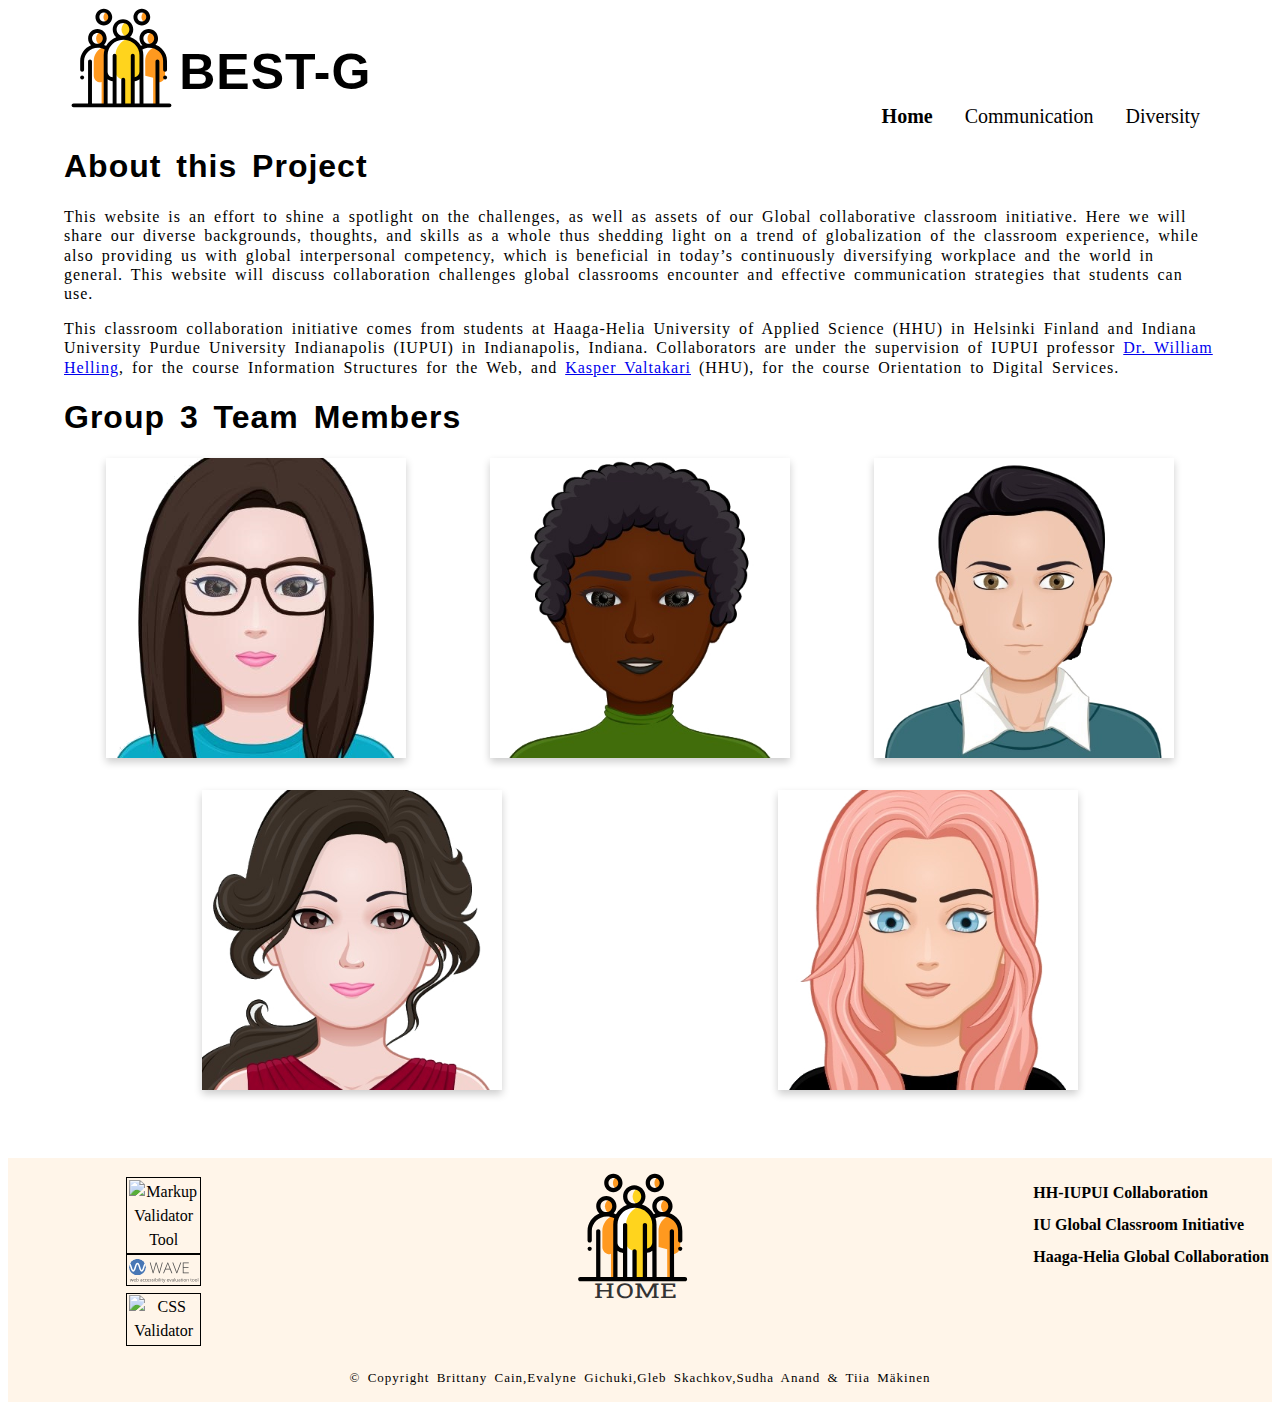
==== index.html @ 0b2c156c "Update index.html" ====
<!DOCTYPE html>
<html lang="en">
<head>
<meta name="author" content="Group3-Sudha,Brittany,Tiia,Evalyne,Gleb">
<meta name="description" content="IUPUI-Haaga Helia Global Collaboration">
<meta name="keywords" content="Communication, Collaboration, Diversity, Group Project, IUPUI, Haaga-Helia">

<meta charset="utf-8"> 
<title>HHIUPUI Global Collaboration Group #3</title>
    
<meta name="viewport" content="width=device-width, initial-scale=1, maximum-scale=1">
<link href="images/favicon.ico" rel="shortcut icon" type="image/favicon"> <!-- <div>Icons made by <a href="https://www.freepik.com" title="Freepik">Freepik</a> from <a href="https://www.flaticon.com/" title="Flaticon">www.flaticon.com</a></div> -->
<link rel="stylesheet" type="text/css" href="styles/mystyles.css">

</head>

<body>
<div id="container">
<div class="banner">
<img src="images/group.svg" alt="Group Icon">
<!-- <div>Icons made by <a href="https://www.freepik.com" title="Freepik">Freepik</a> from <a href="https://www.flaticon.com/" title="Flaticon">www.flaticon.com</a></div> -->		
<h1>BEST-G</h1>
</div>
<br>	
<div class="topnav">
<a href="index.html" class="active">Home</a>
<a href="communication.html">Communication</a>
<a href="diversity.html">Diversity</a>
</div>

<div class="col_content">
<h1>About this Project</h1>
<p>This website is an effort to shine a spotlight on the challenges, as well as assets of our Global collaborative classroom initiative. Here we will share our diverse backgrounds, thoughts, and skills as a whole thus shedding light on a trend of globalization of the classroom experience, while also providing us with global interpersonal competency, which is beneficial in today’s continuously diversifying workplace and the world in general. This website will discuss collaboration challenges global classrooms encounter and effective communication strategies that students can use.</p>
<p>This classroom collaboration initiative comes from students at Haaga-Helia University of Applied Science (HHU) in Helsinki Finland and Indiana University Purdue University Indianapolis (IUPUI) in Indianapolis, Indiana. Collaborators are under the supervision of IUPUI professor <a href="https://www.linkedin.com/in/whelling/">Dr. William Helling</a>, for the course Information Structures for the Web, and <a href="https://www.linkedin.com/in/kassu/">Kasper Valtakari</a> (HHU), for the course Orientation to Digital Services.</p>	
</div>

<h1>Group 3 Team Members</h1>

<div class="flexbox-container">

<div class="flex-item">
<div class="flip-card">
	<div class="flip-card-inner">
    <div class="flip-card-front">
      <img src="avatars/brittany.jpg" alt="Brittany" style="width:300px;height:300px;">
    </div>
    <div class="flip-card-back">
      <h1>Brittany</h1> 
      <p>Elementary School Teacher</p> 
	  <p>& </p>
	  <p>Future Academic Librarian</p> 
    </div>
  </div>
</div>
</div>

<div class="flex-item">
<div class="flip-card">
  <div class="flip-card-inner">
    <div class="flip-card-front">
      <img src="avatars/evalyne.jpg" alt="Evalyne" style="width:300px;height:300px;">
    </div>
    <div class="flip-card-back">
      <h1>Evalyne</h1> 
      <p>Nurse</p> 
	  <p>& </p>
	  <p>Aspiring Health Informatics Specialist</p> 
    </div>
  </div>
</div>
</div>

<div class="flex-item">
<div class="flip-card">
  <div class="flip-card-inner">
    <div class="flip-card-front">
      <img src="avatars/gleb.jpg" alt="Gleb" style="width:300px;height:300px;">
    </div>
    <div class="flip-card-back">
      <h1>Gleb</h1> 
      <p>Nurse</p> 
	  <p>& </p>
	  <p>Future Economist</p> 
    </div>
  </div>
</div>
</div>

<div class="flex-item">
<div class="flip-card">
  <div class="flip-card-inner">
    <div class="flip-card-front">
      <img src="avatars/sudha.jpg" alt="Sudha" style="width:300px;height:300px;">
    </div>
    <div class="flip-card-back">
      <h1>Sudha</h1> 
      <p>Library Systems Administrator</p> 
	  <p>& </p>
	  <p>Future Systems Librarian</p> 
    </div>
  </div>
</div>
</div>

<div class="flex-item">
<div class="flip-card">
  <div class="flip-card-inner">
    <div class="flip-card-front">
      <img src="avatars/tiia.jpg" alt="Tiia" style="width:300px;height:300px;">
    </div>
    <div class="flip-card-back">
      <h1>Tiia</h1> 
      <p>Dental Hygienist</p> 
	  <p>& </p>
	  <p>Future Software Design Lead</p> 
    </div>
  </div>
</div>
</div>

</div>
<br>
</div>	
<footer class="footer">
 <img src="images/foot.svg" alt="BEST-G Home">

<div class="validators">
<ul>	
<li><a href="https://validator.w3.org"><img src="https://www.w3.org/Icons/WWW/w3c_home_nb.png" alt="Markup Validator Tool"></a></li>
<li><a href="https://wave.webaim.org/" id="wave5logo"><img src="images/wavelogo.svg" alt="WAVE Web Accessibility Evaluation Tool"></a></li>
<li><a href="https://jigsaw.w3.org/css-validator"><img src="https://jigsaw.w3.org/css-validator/images/vcss" alt="CSS Validator"></a></li>
</ul>
</div>	

<div class="links">
<ul>
<li><a href="https://hh-iupui.github.io/group3/communication.html">HH-IUPUI Collaboration</a></li>
<li><a href="https://global.iu.edu/education/internationalization/classroom/">IU Global Classroom Initiative</a></li>
<li><a href="https://www.haaga-helia.fi/en/information-technology-and-digital-services">Haaga-Helia Global Collaboration</a></li>
</ul>
</div>

<div class="copyright">
<p>&copy; Copyright Brittany Cain,Evalyne Gichuki,Gleb Skachkov,Sudha Anand & Tiia Mäkinen</p>
</div>	
	
</footer>


</body>
</html>
---- styles/mystyles.css ----
img, object, embed
	{
	max-width: 100%;
	}

/* IE 6 does not support max-width so default to width 100% */
.ie6 img 
	{
	width:100%;
	}

/* Flex Banner Styles */
.banner {
  color: black;
  background: #ffffff;
  height: 100px;
  display: flex;
  justify-content: left;
}

.banner h1{
  font-size: 50px;
  font-family: Arial, Helvetica, Verdana, Tahoma, sans-serif;
}

.banner img {
	padding: 0;
	width: 10%;
	height: 100%;
	display: block;
	margin-left: 0;
        margin-right: 0;
}

/* Basic Styles */
#container 
	{
	max-width: 72em; 
	margin-left: auto;
	margin-right: auto;
	}

h1, h2, h3, h4, h5
{
        font-family: Arial, Helvetica, Verdana, Tahoma, sans-serif;		
	letter-spacing: 1px;
	word-spacing: 5px;
	line-height: 1.2;
}

p
{
       letter-spacing: 1px;
       word-spacing: 3px;
       line-height: 1.2;
}

col_content{
       margin-top:30px;
}

/*Navigation*/

.topnav {
  float: right;
  overflow: hidden;
  background-color: #ffffff;
  margin-top: -35px;	
}

.topnav a {
  float: left;
  color: black;
  text-align: center;
  padding: 14px 16px;
  text-decoration: none;
  font-size: 20px;
}

.topnav a:hover {
  background-color: #FFF5E9;
  color: black;
}

.topnav a.active {
  color: black;
  font-weight: bold;
}


/* Flexbox */

.flexbox-container {
    display: flex;
	flex-flow: row wrap;
	justify-content: space-around;
    padding: 0;
	margin-bottom:50px;
	list-style: none;
	row-gap: 2em;
}

.flexbox-item {
    width: 300px;
	height: 300px;
	padding: 5px;
    margin: 10px;
	line-height:200px;
    border: 3px solid #ffffff;
    background-color: #dfdfdf;
}


/* Flip Card Styles*/
.flip-card {
  background-color: transparent;
  width: 300px;
  height: 300px;
  perspective: 1000px;
}

.flip-card-inner {
  position: relative;
  width: 100%;
  height: 100%;
  text-align: center;
  transition: transform 0.9s;
  transform-style: preserve-3d;
  box-shadow: 0 4px 8px 0 rgba(0,0,0,0.2);
}

.flip-card-inner h1{
  color: #FFB357;
}

.flip-card:hover .flip-card-inner {
  transform: rotateY(180deg);
}

.flip-card-front, .flip-card-back {
  position: absolute;
  width: 100%;
  height: 100%;
  -webkit-backface-visibility: hidden;
  backface-visibility: hidden;
}

.flip-card-front {
  background-color: #bbb;
  color: black;
}

.flip-card-back {
  background-color: #ffffff;
  color: black;
  transform: rotateY(180deg);
  border-radius: 2px;
}

/*Communication Page Full Page Tabs*/

.tablink {
  color: black;
  float: left;
  border: none;
  outline: none;
  cursor: pointer;
  padding: 14px 16px;
  font-size: 17px;
  width: 33.33%;
}

.tablink:active {
  background-color: #FFF5E9;
}

.tablink:hover {
  background-color: #FFF5E9;
}


/* Style the tab content (and add height:100% for full page content) */
.tabcontent {
  color: #000000;
  display: none;
  padding: 100px 20px;
  height: 100%;
}

.tabcontent img {
  width: 150px;
  padding: 20px;
  float: right;	
}
/*Responsive iFrame*/

.mapbox {
  position: relative;
  width: 100%;
  overflow: hidden;
}


.responsive-iframe {
  position: absolute;
  top: 0;
  left: 0;
  bottom: 0;
  right: 0;
  width: 100%;
  height: 80%;
  border: none;
}

/*Accordion*/

.accordion1, .accordion2, .accordion3, .accordion4, .accordion5 {
    color: black;
    padding: 18px;
    width: 100%;
    text-align: center;
    font-size: 18px;
	cursor: pointer;
}

.accordion1 {
	background-color: #FFAD4C;
}

.accordion2 {
	background-color: #FFC279;
}

.accordion3 {
	background-color: #FFE2A8;
}

.accordion4 {
	background-color: #FFEC9C;
}

.accordion5 {
	background-color: #FFDD4A;
}  
 

.content {
    padding: 0 18px;
    display: none;
    overflow: hidden;
}

.content img {
    	width: 30%;
	height: auto;
	display: block;
	margin-left: auto;
    margin-right: auto;
}

.content audio {
	margin: auto;
	display: block;
}

.content h5 {
	text-align: center;
	font-size: 18px;
}

/*Diversity References Collapsible*/
.collapsible {
  background-color: #FFF6D2;
  color: black;
  cursor: pointer;
  padding: 18px;
  width: 100%;
  border: none;
  text-align: left;
  outline: none;
  font-size: 15px;
  font-weight: bold;
  margin-bottom: 20px;	
 }

.collapsible:active, .collapsible:hover {
  background-color: #FFEA93;
}

.reference {
  padding: 0 18px;
  display: none;
  overflow: hidden;
  background-color: #f1f1f1;
}


/*Footer Styles*/

.footer {
   height: 2%;
   background-color: #FFF5E9;
   color: black;
   padding: .2em;
   text-align: center;
}

.footer img {
   display: inline-block;
   width: 150px;
   margin-left: 75px;	
}

.footer ul {
   list-style-type: none;
}

.validators {
   margin-bottom: 0.5em;
   float: left;
   line-height: 1.5em	
}

.validators img {
  width: 70px;
  border: .5px solid;
  padding: 1.5px;	
}

.links {
  margin-bottom: 0.1em;
  float: right;
  line-height: 2em;
  text-align: left;
  font-weight: bold;	
}

.copyright {
  clear: both;	
  text-align: center;
  font-size: small;	
}

.footer a:link {
   color: black;	
   text-decoration: none;
	}

.footer a:active {
   color: black;	
}

.footer a:hover {
   color: #FFB357;
}

.footer a:visited {
    color: black;	
}


/*Styles for screen 1000px and lower*/
@media screen and (max-width: 1000px) {
	
#container
	{
	width: 90%; 
	margin-left: auto;
	margin-right: auto;
	}
		
}

/*Styles for screen 770 and lower*/
@media screen and (max-width: 770px) {
	
#container
	{
	width: 90%; 
	margin-left: auto;
	margin-right: auto;
	}

.topnav {
  float: left;
  overflow: hidden;
  background-color: #ffffff;
}

.topnav a {
  float: left;
  color: black;
  text-align: center;
  padding: 10px 8px;
  text-decoration: none;
  font-size: 20px;
}
	
.tablink {
  color: black;
  float: left;
  border: none;
  outline: none;
  cursor: pointer;
  padding: 14px 16px;
  font-size: 17px;
  width: 32.4%;
}		
		
}

/*Styles for screen 700px and lower*/
@media screen and (max-width: 700px) {
	
#container
	{
	width: 90%; 
	margin-left: auto;
	margin-right: auto;
	}

.footer {
   height: 2%;
   background-color: #FFF5E9;
   color: black;
   padding: .2em;
   text-align: center;
}

.footer img {
   display: inline-block;
   width: 150px;
   margin-left: 75px;	
}	

.validators {
   margin-bottom: 0.5em;
   margin-left: -80px;	
   float: left;
   line-height: 1.5em	
}

.validators img {
  width: 40px;
  border: .5px solid;
  padding: 1.5px;	
}
	
.links {
  margin-bottom: 0.1em;
  margin-left: -10px;
  float: right;
  line-height: 2em;
  text-align: left;
  font-weight: bold;	
}	
}

/*Styles for screen 600px and lower*/
@media screen and (max-width: 600px) {
	
#container
	{
	width: 90%; 
	margin-left: auto;
	margin-right: auto;
	}

.footer img {
   display: inline-block;
   width: 150px;
   margin-left: auto;	
}
	
}

/*Styles for screen 480px and lower*/
@media only screen and (max-width : 480px) {

#container
	{
	width: 90%; 
	margin-left: auto;
	margin-right: auto;
	}

.topnav {
  float: left;
  overflow: hidden;
  background-color: #ffffff;
}

.topnav a {
  float: left;
  color: black;
  text-align: center;
  padding: 10px 7px;
  text-decoration: none;
  font-size: 20px;
}
	
.tablink {
  color: black;
  float: left;
  border: none;
  outline: none;
  cursor: pointer;
  padding: 14px 16px;
  font-size: 17px;
  width: 100%;
}		

/*Footer Styles*/

.footer {
   height: .5%;
   text-align: center;
}

.footer img {
   display: inline-block;
   width: 150px;
   margin-left: auto;	
}

.validators {
   margin-bottom: 0.5em;
   margin-left: -35px;
   float: none; 
}

.links {
  margin-bottom: 0.1em;
  margin-left: -35px;	
  line-height: 1.00em;
  float: none;
  text-align: center;
  font-weight: bold;	
}

.copyright {
  clear: both;	
  text-align: center;
  font-size: small;	
}	
	
}

/*Styles for screen 360px and lower*/
@media only screen and (max-width : 360px) {
.topnav a {
  float: left;
  color: black;
  text-align: center;
  padding: 10px 5px;
  text-decoration: none;
  font-size: 20px;
}

}	

/*Styles for screen 320px and lower*/
@media only screen and (max-width : 320px) {
	
#container
	{
	width: 90%; 
	margin-left: auto;
	margin-right: auto;
	}
			
.topnav {
  float: left;
  overflow: hidden;
  background-color: #ffffff;
}

.topnav a {
  float: left;
  color: black;
  text-align: center;
  padding: 10px 2px;
  text-decoration: none;
  font-size: 18px;
}
	
	
.tablink {
  color: black;
  float: left;
  border: none;
  outline: none;
  cursor: pointer;
  padding: 14px 16px;
  font-size: 17px;
  width: 100%;
}

.tabcontent img {
  width: 150px;
  padding: 20px;
  float: left;	
}

/*Footer Styles*/

.footer {
   height: .5%;
   text-align: center;
}

.footer img {
   display: inline-block;
   width: 150px;
}

.validators {
   margin-bottom: 0.5em;
   margin-left: -35px;
   line-height: 1.25em	
}

.links {
  margin-bottom: 0.1em;
    line-height: 1.00em;
  text-align: center;
  font-weight: bold;	
}

.copyright {
  clear: both;	
  text-align: center;
}	
	
}
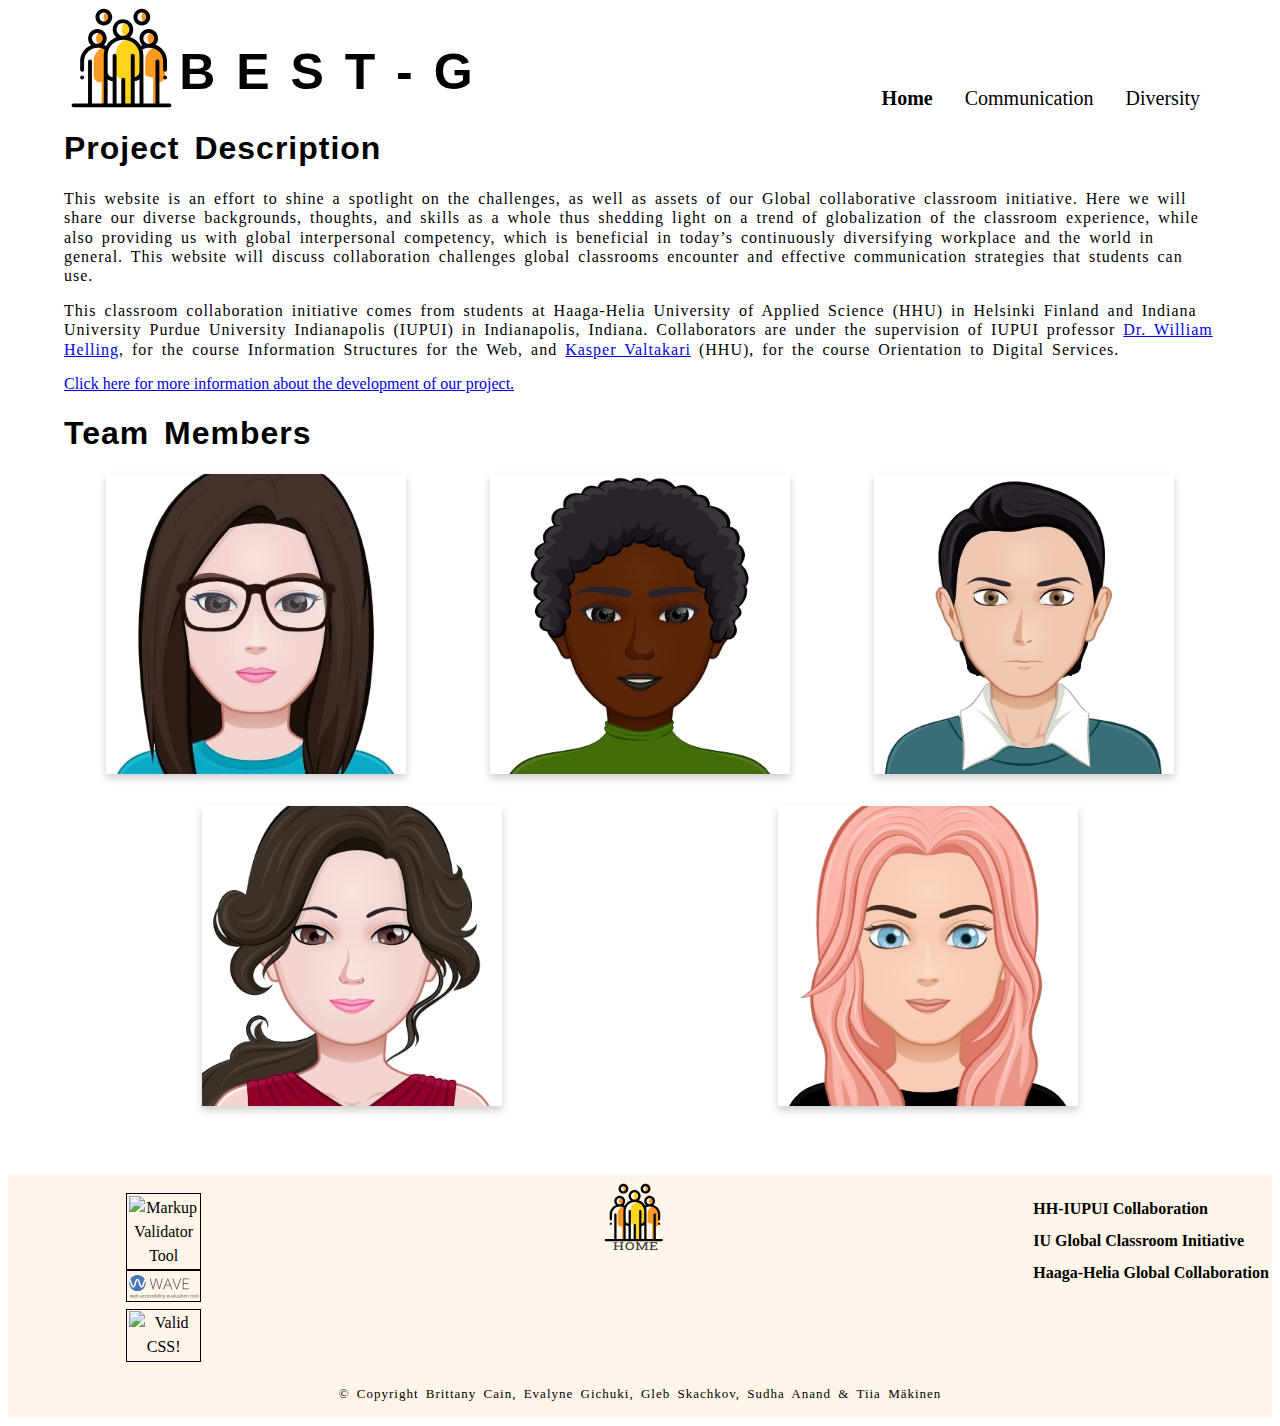
==== commit f3e496b2: "Add files via upload" ====
--- a/index.html
+++ b/index.html
@@ -1,151 +1,196 @@
 <!DOCTYPE html>
 <html lang="en">
-<head>
-<meta name="author" content="Group3-Sudha,Brittany,Tiia,Evalyne,Gleb">
-<meta name="description" content="IUPUI-Haaga Helia Global Collaboration">
-<meta name="keywords" content="Communication, Collaboration, Diversity, Group Project, IUPUI, Haaga-Helia">
 
-<meta charset="utf-8"> 
-<title>HHIUPUI Global Collaboration Group #3</title>
-    
-<meta name="viewport" content="width=device-width, initial-scale=1, maximum-scale=1">
-<link href="images/favicon.ico" rel="shortcut icon" type="image/favicon"> <!-- <div>Icons made by <a href="https://www.freepik.com" title="Freepik">Freepik</a> from <a href="https://www.flaticon.com/" title="Flaticon">www.flaticon.com</a></div> -->
-<link rel="stylesheet" type="text/css" href="styles/mystyles.css">
+  <head>
+    <meta name="author" content="Group3-Sudha, Brittany, Tiia, Evalyne, Gleb">
+    <meta name="description" content="IUPUI-Haaga-Helia Global Collaboration">
+    <meta name="keywords" content="Communication, Collaboration, Diversity, Group Project, IUPUI, Haaga-Helia">
+    <meta charset="utf-8">
+    <meta name="viewport" content="width=device-width, initial-scale=1, maximum-scale=1">
 
+    <title>HHIUPUI Global Collaboration Group #3</title>
+
+    <link rel="preconnect" href="https://fonts.gstatic.com">
+    <link href="https://fonts.googleapis.com/css2?family=Montserrat:wght@200&display=swap" rel="stylesheet">
+    <link rel="stylesheet" type="text/css" href="styles/mystyles.css">
+    <link href="images/favicon.ico" rel="shortcut icon" type="image/favicon">
+    <!-- Icons made by <a href="https://www.freepik.com" title="Freepik">Freepik</a> from <a href="https://www.flaticon.com/" title="Flaticon">www.flaticon.com</a> -->
 </head>
 
 <body>
-<div id="container">
-<div class="banner">
-<img src="images/group.svg" alt="Group Icon">
-<!-- <div>Icons made by <a href="https://www.freepik.com" title="Freepik">Freepik</a> from <a href="https://www.flaticon.com/" title="Flaticon">www.flaticon.com</a></div> -->		
-<h1>BEST-G</h1>
-</div>
-<br>	
-<div class="topnav">
-<a href="index.html" class="active">Home</a>
-<a href="communication.html">Communication</a>
-<a href="diversity.html">Diversity</a>
-</div>
+  <div id="container">
+    <div class="banner">
+      <img src="images/group.svg" alt="Group Icon">
+      <!-- Icons made by <a href="https://www.freepik.com" title="Freepik">Freepik</a> from <a href="https://www.flaticon.com/" title="Flaticon">www.flaticon.com</a> -->
+      <div><h1 class="logo">B E S T - G</h1></div>
+    </div>
+    <div class="topnav">
+      <a href="index.html" class="active">Home</a>
+      <a href="communication.html">Communication</a>
+      <a href="diversity.html">Diversity</a>
+    </div>
 
-<div class="col_content">
-<h1>About this Project</h1>
-<p>This website is an effort to shine a spotlight on the challenges, as well as assets of our Global collaborative classroom initiative. Here we will share our diverse backgrounds, thoughts, and skills as a whole thus shedding light on a trend of globalization of the classroom experience, while also providing us with global interpersonal competency, which is beneficial in today’s continuously diversifying workplace and the world in general. This website will discuss collaboration challenges global classrooms encounter and effective communication strategies that students can use.</p>
-<p>This classroom collaboration initiative comes from students at Haaga-Helia University of Applied Science (HHU) in Helsinki Finland and Indiana University Purdue University Indianapolis (IUPUI) in Indianapolis, Indiana. Collaborators are under the supervision of IUPUI professor <a href="https://www.linkedin.com/in/whelling/">Dr. William Helling</a>, for the course Information Structures for the Web, and <a href="https://www.linkedin.com/in/kassu/">Kasper Valtakari</a> (HHU), for the course Orientation to Digital Services.</p>	
-</div>
+    <div class="col_content">
+      <h1 class="min-ss-modifier">Project Description</h1>
+      <p>This website is an effort to shine a spotlight on the challenges, as well as assets of our Global collaborative
+        classroom initiative. Here we will share our diverse backgrounds, thoughts, and skills as a whole thus shedding
+        light on a trend of globalization of the classroom experience, while also providing us with global interpersonal
+        competency, which is beneficial in today’s continuously diversifying workplace and the world in general. This
+        website will discuss collaboration challenges global classrooms encounter and effective communication strategies
+        that students can use.</p>
+      <p>This classroom collaboration initiative comes from students at Haaga-Helia University of Applied Science (HHU)
+        in Helsinki Finland and Indiana University Purdue University Indianapolis (IUPUI) in Indianapolis, Indiana.
+        Collaborators are under the supervision of IUPUI professor <a href="https://www.linkedin.com/in/whelling/">Dr.
+          William Helling</a>, for the course Information Structures for the Web, and <a
+          href="https://www.linkedin.com/in/kassu/">Kasper Valtakari</a> (HHU), for the course Orientation to Digital
+        Services.</p>
+        <!-- <b> -->
+          <a href="presentation/BEST-G_FinalPresentation.mp4" target="_blank">
+          <!-- <video width="auto" height="auto" controls> -->
+            <!-- <source src="presentation/BEST-G_FinalPresentation.mp4" type="video/mp4">
+            <source src="presentation/BEST-G_FinalPresentation.ogg" type="video.ogg"> -->
+              <!-- Your browser does not support the video tag. -->
+          <!-- </video> -->
+          Click here for more information about the development of our project.</a>
+        <!-- </b> -->
+    </div>
 
-<h1>Group 3 Team Members</h1>
+    <h1>Team Members</h1>
 
-<div class="flexbox-container">
+    <div class="flexbox-container">
 
-<div class="flex-item">
-<div class="flip-card">
-	<div class="flip-card-inner">
-    <div class="flip-card-front">
-      <img src="avatars/brittany.jpg" alt="Brittany" style="width:300px;height:300px;">
+      <div class="flex-item">
+        <div class="flip-card">
+          <div class="flip-card-inner">
+            <div class="flip-card-front">
+              <img src="avatars/brittany.jpg" alt="Brittany" style="width:300px;height:300px;">
+            </div>
+            <div class="flip-card-back">
+              <h2 style="color:#ffaf4d" >Brittany</h2>
+              <p>Elementary School Teacher</p>
+              <p>&</p>
+              <p>Future Academic Librarian</p>
+            </div>
+          </div>
+        </div>
+      </div>
+
+      <div class="flex-item">
+        <div class="flip-card">
+          <div class="flip-card-inner">
+            <div class="flip-card-front">
+              <img src="avatars/evalyne.jpg" alt="Evalyne" style="width:300px;height:300px;">
+            </div>
+            <div class="flip-card-back">
+              <h2 style="color:#ffaf4d">Evalyne</h2>
+              <p>Nurse</p>
+              <p>&</p>
+              <p>Aspiring Health Informatics</p>
+              <p>Specialist</p>
+            </div>
+          </div>
+        </div>
+      </div>
+
+      <div class="flex-item">
+        <div class="flip-card">
+          <div class="flip-card-inner">
+            <div class="flip-card-front">
+              <img src="avatars/gleb.jpg" alt="Gleb" style="width:300px;height:300px;">
+            </div>
+            <div class="flip-card-back">
+              <h2 style="color:#ffaf4d">Gleb</h2>
+              <p>Nurse</p>
+              <p>&</p>
+              <p>Future Economist</p>
+            </div>
+          </div>
+        </div>
+      </div>
+
+      <div class="flex-item">
+        <div class="flip-card">
+          <div class="flip-card-inner">
+            <div class="flip-card-front">
+              <img src="avatars/sudha.jpg" alt="Sudha" style="width:300px;height:300px;">
+            </div>
+            <div class="flip-card-back">
+              <h2 style="color:#ffaf4d">Sudha</h2>
+              <p>Library Systems Administrator</p>
+              <p>&</p>
+              <p>Future Systems Librarian</p>
+            </div>
+          </div>
+        </div>
+      </div>
+
+      <div class="flex-item">
+        <div class="flip-card">
+          <div class="flip-card-inner">
+            <div class="flip-card-front">
+              <img src="avatars/tiia.jpg" alt="Tiia" style="width:300px;height:300px;">
+            </div>
+            <div class="flip-card-back">
+              <h2 style="color:#ffaf4d">Tiia</h2>
+              <p>Dental Hygienist</p>
+              <p>&</p>
+              <p>Future Software Design Lead</p>
+            </div>
+          </div>
+        </div>
+      </div>
+
     </div>
-    <div class="flip-card-back">
-      <h1>Brittany</h1> 
-      <p>Elementary School Teacher</p> 
-	  <p>& </p>
-	  <p>Future Academic Librarian</p> 
+    <br>
+  </div>
+  <footer class="footer">
+    <div class="validators">
+      <ul>
+        <li>
+          <a href="https://validator.w3.org/nu/?doc=https://hh-iupui.github.io/group3">
+            <img class="footer-validators-img" src="https://www.w3.org/Icons/WWW/w3c_home_nb.png" alt="Markup Validator Tool">
+          </a>
+        </li>
+        <li>
+          <a href="https://wave.webaim.org/report#/https://hh-iupui.github.io/group3/" id="wave5logo">
+            <img class="footer-validators-img" src="images/wavelogo.svg" alt="WAVE Web Accessibility Evaluation Tool">
+          </a>
+        </li>
+        <li>
+          <a href="https://jigsaw.w3.org/css-validator/check/referer">
+            <img class="footer-validators-img" src="https://jigsaw.w3.org/css-validator/images/vcss" alt="Valid CSS!" />
+          </a>
+        </li>
+      </ul>
     </div>
-  </div>
-</div>
-</div>
 
-<div class="flex-item">
-<div class="flip-card">
-  <div class="flip-card-inner">
-    <div class="flip-card-front">
-      <img src="avatars/evalyne.jpg" alt="Evalyne" style="width:300px;height:300px;">
+    <a href="index.html"><img class="footer-logo" src="images/foot.svg" alt="BEST-G Home" height="80" width="100px" ></a>
+
+
+    <div class="links">
+      <ul>
+        <li><a href="https://hh-iupui.github.io/group3/communication.html">HH-IUPUI Collaboration</a></li>
+        <li><a href="https://global.iu.edu/education/internationalization/classroom/">IU Global Classroom Initiative</a></li>
+        <li><a href="https://www.haaga-helia.fi/en/information-technology-and-digital-services">Haaga-Helia Global
+            Collaboration</a></li>
+      </ul>
     </div>
-    <div class="flip-card-back">
-      <h1>Evalyne</h1> 
-      <p>Nurse</p> 
-	  <p>& </p>
-	  <p>Aspiring Health Informatics Specialist</p> 
+
+    <div class="copyright">
+      <p>&copy; Copyright Brittany Cain, Evalyne Gichuki, Gleb Skachkov, Sudha Anand & Tiia Mäkinen</p>
     </div>
-  </div>
-</div>
-</div>
 
-<div class="flex-item">
-<div class="flip-card">
-  <div class="flip-card-inner">
-    <div class="flip-card-front">
-      <img src="avatars/gleb.jpg" alt="Gleb" style="width:300px;height:300px;">
-    </div>
-    <div class="flip-card-back">
-      <h1>Gleb</h1> 
-      <p>Nurse</p> 
-	  <p>& </p>
-	  <p>Future Economist</p> 
-    </div>
-  </div>
-</div>
-</div>
-
-<div class="flex-item">
-<div class="flip-card">
-  <div class="flip-card-inner">
-    <div class="flip-card-front">
-      <img src="avatars/sudha.jpg" alt="Sudha" style="width:300px;height:300px;">
-    </div>
-    <div class="flip-card-back">
-      <h1>Sudha</h1> 
-      <p>Library Systems Administrator</p> 
-	  <p>& </p>
-	  <p>Future Systems Librarian</p> 
-    </div>
-  </div>
-</div>
-</div>
-
-<div class="flex-item">
-<div class="flip-card">
-  <div class="flip-card-inner">
-    <div class="flip-card-front">
-      <img src="avatars/tiia.jpg" alt="Tiia" style="width:300px;height:300px;">
-    </div>
-    <div class="flip-card-back">
-      <h1>Tiia</h1> 
-      <p>Dental Hygienist</p> 
-	  <p>& </p>
-	  <p>Future Software Design Lead</p> 
-    </div>
-  </div>
-</div>
-</div>
-
-</div>
-<br>
-</div>	
-<footer class="footer">
- <img src="images/foot.svg" alt="BEST-G Home">
-
-<div class="validators">
-<ul>	
-<li><a href="https://validator.w3.org"><img src="https://www.w3.org/Icons/WWW/w3c_home_nb.png" alt="Markup Validator Tool"></a></li>
-<li><a href="https://wave.webaim.org/" id="wave5logo"><img src="images/wavelogo.svg" alt="WAVE Web Accessibility Evaluation Tool"></a></li>
-<li><a href="https://jigsaw.w3.org/css-validator"><img src="https://jigsaw.w3.org/css-validator/images/vcss" alt="CSS Validator"></a></li>
-</ul>
-</div>	
-
-<div class="links">
-<ul>
-<li><a href="https://hh-iupui.github.io/group3/communication.html">HH-IUPUI Collaboration</a></li>
-<li><a href="https://global.iu.edu/education/internationalization/classroom/">IU Global Classroom Initiative</a></li>
-<li><a href="https://www.haaga-helia.fi/en/information-technology-and-digital-services">Haaga-Helia Global Collaboration</a></li>
-</ul>
-</div>
-
-<div class="copyright">
-<p>&copy; Copyright Brittany Cain,Evalyne Gichuki,Gleb Skachkov,Sudha Anand & Tiia Mäkinen</p>
-</div>	
-	
-</footer>
+    <!-- <a href="index.html">Home</a>
+<vals>
+	<ul>
+	<li><a href="https://wave.webaim.org/report#/https://hh-iupui.github.io/group3/" id="wave5logo"><img src="images/wavelogo.svg" alt="WAVE Web Accessibility Evaluation Tool"></a></li>
+        <li><a href="https://jigsaw.w3.org/css-validator/check/referer"><img src="https://jigsaw.w3.org/css-validator/images/vcss" alt="Valid CSS!" /></a></li>
+	</ul>	
+</vals>		
+<p>&copy; Copyright Brittany Cain, Evalyne Gichuki, Gleb Skachkov, Sudha Anand & Tiia Mäkinen</p>	-->
+  </footer>
 
 
 </body>
-</html>
+
+</html>--- a/styles/mystyles.css
+++ b/styles/mystyles.css
@@ -545,6 +545,14 @@
 }	
 	
 }
+/*Styles for screen 420px and lower*/
+@media only screen and (max-width : 420px) {
+.tabcontent img {
+  width: 150px;
+  padding: 20px;
+  float: none;	
+}
+}
 
 /*Styles for screen 360px and lower*/
 @media only screen and (max-width : 360px) {
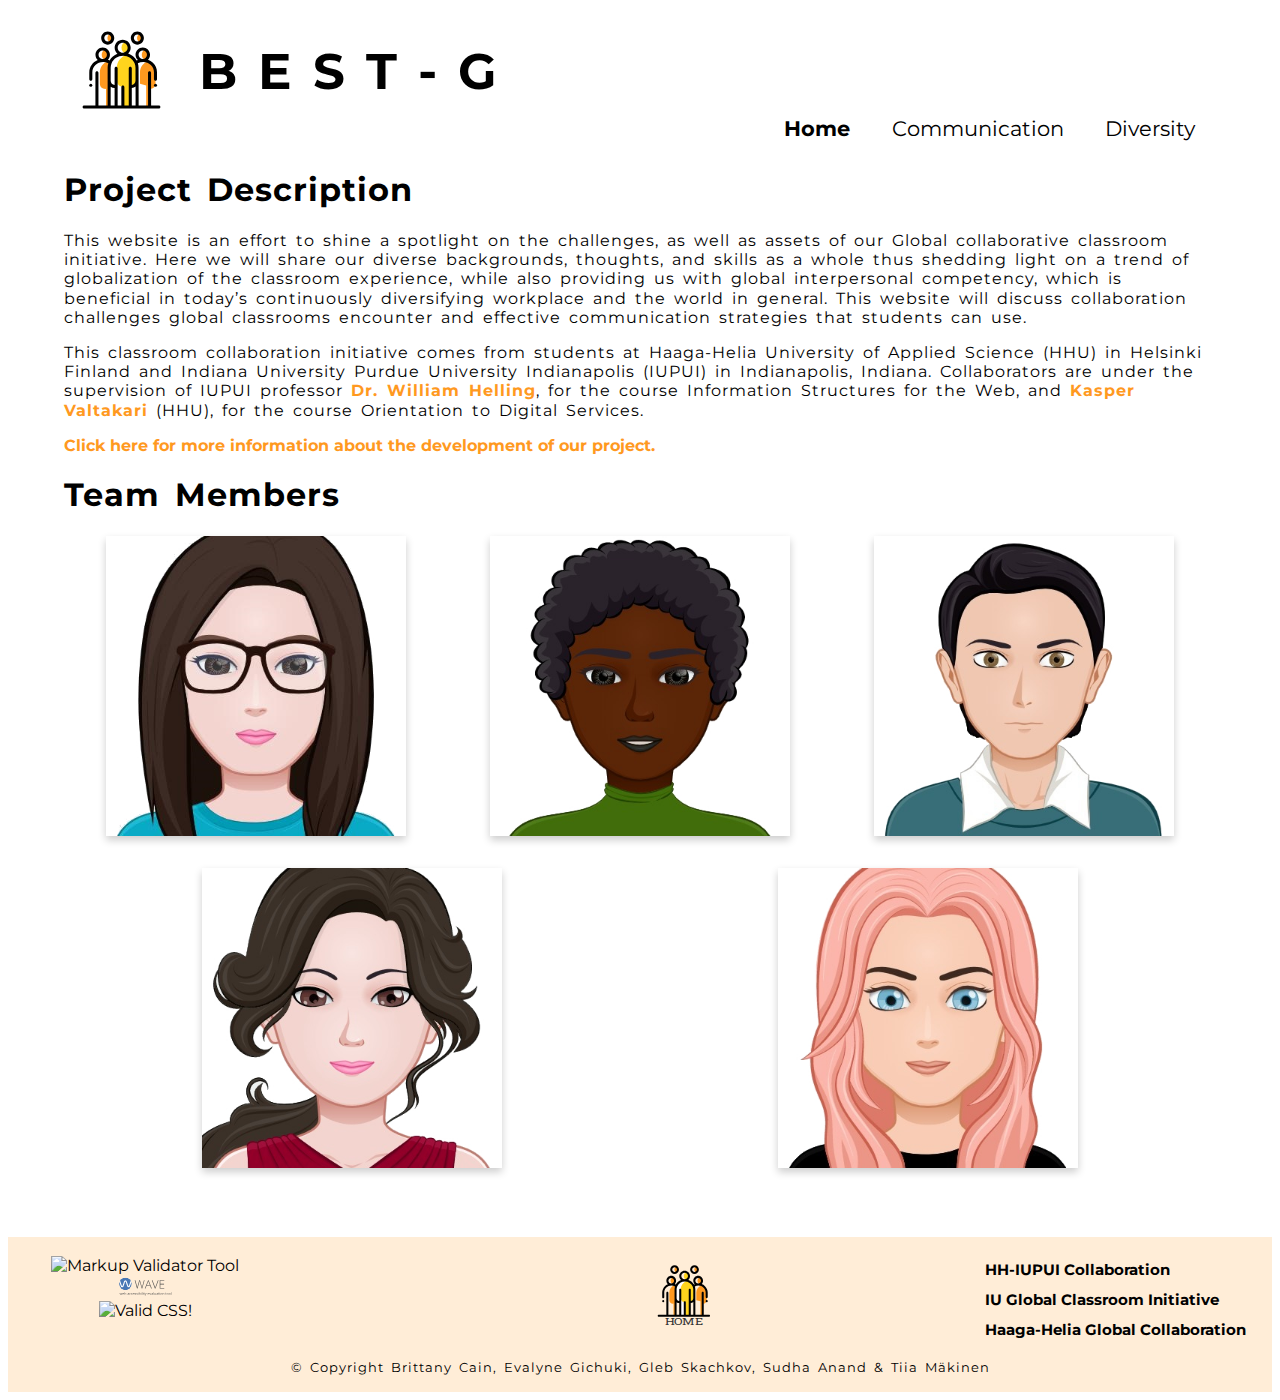
==== commit 2d959af3: "Update index.html" ====
--- a/index.html
+++ b/index.html
@@ -40,19 +40,17 @@
         that students can use.</p>
       <p>This classroom collaboration initiative comes from students at Haaga-Helia University of Applied Science (HHU)
         in Helsinki Finland and Indiana University Purdue University Indianapolis (IUPUI) in Indianapolis, Indiana.
-        Collaborators are under the supervision of IUPUI professor <a href="https://www.linkedin.com/in/whelling/">Dr.
-          William Helling</a>, for the course Information Structures for the Web, and <a
-          href="https://www.linkedin.com/in/kassu/">Kasper Valtakari</a> (HHU), for the course Orientation to Digital
+        Collaborators are under the supervision of IUPUI professor <b><a href="https://www.linkedin.com/in/whelling/">Dr. William Helling</a></b>,
+	for the course Information Structures for the Web, and <b><a href="https://www.linkedin.com/in/kassu/">Kasper Valtakari</a></b> (HHU), 
+	for the course Orientation to Digital
         Services.</p>
-        <!-- <b> -->
-          <a href="presentation/BEST-G_FinalPresentation.mp4" target="_blank">
+        <b><a href="presentation/BEST-G_FinalPresentation.mp4" target="_blank">
           <!-- <video width="auto" height="auto" controls> -->
             <!-- <source src="presentation/BEST-G_FinalPresentation.mp4" type="video/mp4">
             <source src="presentation/BEST-G_FinalPresentation.ogg" type="video.ogg"> -->
               <!-- Your browser does not support the video tag. -->
           <!-- </video> -->
-          Click here for more information about the development of our project.</a>
-        <!-- </b> -->
+          Click here for more information about the development of our project.</a></b>
     </div>
 
     <h1>Team Members</h1>
@@ -193,4 +191,4 @@
 
 </body>
 
-</html>+</html>
--- a/styles/mystyles.css
+++ b/styles/mystyles.css
@@ -1,7 +1,47 @@
-img, object, embed
-	{
+/* Basic Styles */
+
+body {
+  font-family: 'Montserrat', sans-serif;
+}
+
+h1, h2, h3, h4, h5 {
+  font-family: 'Montserrat', sans-serif;
+	letter-spacing: 1px;
+	word-spacing: 5px;
+	line-height: 1.2;
+}
+
+p {
+  letter-spacing: 1px;
+  word-spacing: 3px;
+  line-height: 1.2;
+}
+
+a {
+  color: #FF991F;
+  text-decoration: none;
+}
+
+a:visited {
+  color: #FFD41D;
+}
+
+a:hover {
+  text-decoration: underline;
+}
+
+img, object, embed {
 	max-width: 100%;
-	}
+}
+
+#container	{
+	max-width: 72em; 
+	margin-left: auto;
+	margin-right: auto;
+}
+
+
+
 
 /* IE 6 does not support max-width so default to width 100% */
 .ie6 img 
@@ -9,76 +49,55 @@
 	width:100%;
 	}
 
+
+
+
 /* Flex Banner Styles */
+
 .banner {
   color: black;
   background: #ffffff;
   height: 100px;
   display: flex;
-  justify-content: left;
+  justify-content: flex-start;
 }
 
 .banner h1{
   font-size: 50px;
-  font-family: Arial, Helvetica, Verdana, Tahoma, sans-serif;
 }
 
 .banner img {
 	padding: 0;
 	width: 10%;
-	height: 100%;
+	height: 78%;
 	display: block;
+  margin-top: 2%;
 	margin-left: 0;
-        margin-right: 0;
-}
-
-/* Basic Styles */
-#container 
-	{
-	max-width: 72em; 
-	margin-left: auto;
-	margin-right: auto;
-	}
-
-h1, h2, h3, h4, h5
-{
-        font-family: Arial, Helvetica, Verdana, Tahoma, sans-serif;		
-	letter-spacing: 1px;
-	word-spacing: 5px;
-	line-height: 1.2;
-}
-
-p
-{
-       letter-spacing: 1px;
-       word-spacing: 3px;
-       line-height: 1.2;
-}
-
-col_content{
-       margin-top:30px;
-}
-
-/*Navigation*/
+  margin-right: 1.7%;
+}
+
+
+
+
+/* Navigation */
 
 .topnav {
-  float: right;
-  overflow: hidden;
+  display: flex;
+  justify-content: flex-end;
   background-color: #ffffff;
-  margin-top: -35px;	
+  margin-top: 0.01em;
 }
 
 .topnav a {
-  float: left;
-  color: black;
-  text-align: center;
-  padding: 14px 16px;
+  color: black;
+  text-align: center;
+  padding: 0.4em 1em;
   text-decoration: none;
-  font-size: 20px;
+  font-size: 1.3em;
 }
 
 .topnav a:hover {
-  background-color: #FFF5E9;
+  background-color: #ffedd7;
   color: black;
 }
 
@@ -88,30 +107,25 @@
 }
 
 
+
+
 /* Flexbox */
 
 .flexbox-container {
-    display: flex;
+  display: flex;
 	flex-flow: row wrap;
 	justify-content: space-around;
-    padding: 0;
+  padding: 0;
 	margin-bottom:50px;
 	list-style: none;
 	row-gap: 2em;
 }
 
-.flexbox-item {
-    width: 300px;
-	height: 300px;
-	padding: 5px;
-    margin: 10px;
-	line-height:200px;
-    border: 3px solid #ffffff;
-    background-color: #dfdfdf;
-}
-
-
-/* Flip Card Styles*/
+
+
+
+/* Flip Card Styles */
+
 .flip-card {
   background-color: transparent;
   width: 300px;
@@ -127,10 +141,6 @@
   transition: transform 0.9s;
   transform-style: preserve-3d;
   box-shadow: 0 4px 8px 0 rgba(0,0,0,0.2);
-}
-
-.flip-card-inner h1{
-  color: #FFB357;
 }
 
 .flip-card:hover .flip-card-inner {
@@ -157,15 +167,19 @@
   border-radius: 2px;
 }
 
-/*Communication Page Full Page Tabs*/
+
+
+
+/* Communication Page Full Page Tabs */
 
 .tablink {
+  font-family: 'Montserrat', sans-serif;
   color: black;
   float: left;
   border: none;
   outline: none;
   cursor: pointer;
-  padding: 14px 16px;
+  padding: 1em 3em;
   font-size: 17px;
   width: 33.33%;
 }
@@ -179,47 +193,47 @@
 }
 
 
+
+
 /* Style the tab content (and add height:100% for full page content) */
+
 .tabcontent {
   color: #000000;
   display: none;
-  padding: 100px 20px;
+  padding: 4em 2em;
   height: 100%;
 }
 
 .tabcontent img {
-  width: 150px;
-  padding: 20px;
+  width: 10vw;
+  padding: 1.5em;
   float: right;	
 }
-/*Responsive iFrame*/
+
+
+
+
+/* Diversity Map */
 
 .mapbox {
   position: relative;
   width: 100%;
-  overflow: hidden;
-}
-
-
-.responsive-iframe {
-  position: absolute;
-  top: 0;
-  left: 0;
-  bottom: 0;
-  right: 0;
+  margin-top: 0.8%;
+  margin-bottom: 3.7%;
+}
+
+
+
+
+/* Accordion */
+
+.accordion1, .accordion2, .accordion3, .accordion4, .accordion5 {
+  font-family: 'Montserrat', sans-serif;
+  color: black;
+  padding: 18px;
   width: 100%;
-  height: 80%;
-  border: none;
-}
-
-/*Accordion*/
-
-.accordion1, .accordion2, .accordion3, .accordion4, .accordion5 {
-    color: black;
-    padding: 18px;
-    width: 100%;
-    text-align: center;
-    font-size: 18px;
+  text-align: center;
+  font-size: 18px;
 	cursor: pointer;
 }
 
@@ -243,32 +257,32 @@
 	background-color: #FFDD4A;
 }  
  
-
 .content {
-    padding: 0 18px;
-    display: none;
-    overflow: hidden;
+  padding: 0 18px;
+  display: none;
 }
 
 .content img {
-    	width: 30%;
+  float: right;
+  width: 13vw;
 	height: auto;
-	display: block;
-	margin-left: auto;
-    margin-right: auto;
 }
 
 .content audio {
-	margin: auto;
-	display: block;
+	margin-left: 36.2%;
 }
 
 .content h5 {
 	text-align: center;
+  margin-left: 10em;
 	font-size: 18px;
 }
 
-/*Diversity References Collapsible*/
+
+
+
+/* Diversity References Collapsible */
+
 .collapsible {
   background-color: #FFF6D2;
   color: black;
@@ -290,49 +304,58 @@
 .reference {
   padding: 0 18px;
   display: none;
-  overflow: hidden;
+  overflow: none;
   background-color: #f1f1f1;
-}
-
-
-/*Footer Styles*/
+  margin-bottom: 1em;
+}
+
+
+
+
+/* Footer Styles */
 
 .footer {
-   height: 2%;
-   background-color: #FFF5E9;
-   color: black;
-   padding: .2em;
-   text-align: center;
+  height: auto;
+  background-color: #ffedd7;
+  color: black;
+  padding: .2em;
+  text-align: center;
+  margin-bottom: 0;
+}
+
+.footer-logo {
+  margin-left: 14.75%;
+  margin-top: 1.5%;
+  width: 6em;
+  height: 4.5em;
 }
 
 .footer img {
-   display: inline-block;
-   width: 150px;
-   margin-left: 75px;	
+  display: inline-block;
+
 }
 
 .footer ul {
-   list-style-type: none;
+  list-style-type: none;
+}
+
+.footer-validators-img {
+  height: 20px;
 }
 
 .validators {
-   margin-bottom: 0.5em;
-   float: left;
-   line-height: 1.5em	
-}
-
-.validators img {
-  width: 70px;
-  border: .5px solid;
-  padding: 1.5px;	
+  float: left;
+  line-height: 1.25em	
 }
 
 .links {
-  margin-bottom: 0.1em;
+  font-size: 15px;
   float: right;
   line-height: 2em;
   text-align: left;
   font-weight: bold;	
+  margin-right: 1.5em;
+  margin-bottom: 0;
 }
 
 .copyright {
@@ -342,58 +365,92 @@
 }
 
 .footer a:link {
-   color: black;	
-   text-decoration: none;
-	}
+  color: black;	
+  text-decoration: none;
+}
 
 .footer a:active {
-   color: black;	
+  color: black;	
 }
 
 .footer a:hover {
-   color: #FFB357;
+  color: #ffaf4d;
 }
 
 .footer a:visited {
-    color: black;	
-}
-
-
-/*Styles for screen 1000px and lower*/
+  color: #FFD41D;	
+}
+
+
+
+
+/* MEDIA QUERIES */
+
+/* Styles for screen 1000px and lower */
+
 @media screen and (max-width: 1000px) {
 	
-#container
-	{
+#container {
 	width: 90%; 
 	margin-left: auto;
 	margin-right: auto;
-	}
+}
 		
 }
 
-/*Styles for screen 770 and lower*/
+
+
+
+/* Styles for screen 1000px and lower */
+
 @media screen and (max-width: 770px) {
 	
-#container
-	{
+#container {
 	width: 90%; 
 	margin-left: auto;
 	margin-right: auto;
-	}
+}
+
+.banner {
+  justify-content: center;
+  height: 93px;
+}
+
+.banner img {
+  padding: 0;
+  width: 15%;
+  display: block;
+  margin-top: 4.5%;
+  margin-left: -2%;
+  margin-right: 4%;
+}
+
+.banner h1 {
+  font-size: 3.7em;
+  margin-top: 0.50em;
+}
+
+h1 {
+  font-size: 2em;
+}
 
 .topnav {
-  float: left;
-  overflow: hidden;
+  box-sizing: content-box;
+  width: 80%;
+  display: flex;
+  justify-content: space-around;
+  align-items: center;
+  margin-left: auto;
+	margin-right: auto;
+  margin-top: 5%;
   background-color: #ffffff;
 }
 
 .topnav a {
-  float: left;
-  color: black;
-  text-align: center;
-  padding: 10px 8px;
+  color: black;
+  text-align: center;
   text-decoration: none;
-  font-size: 20px;
+  font-size: 1.5em;
 }
 	
 .tablink {
@@ -402,101 +459,253 @@
   border: none;
   outline: none;
   cursor: pointer;
-  padding: 14px 16px;
-  font-size: 17px;
-  width: 32.4%;
-}		
-		
-}
-
-/*Styles for screen 700px and lower*/
-@media screen and (max-width: 700px) {
-	
-#container
-	{
-	width: 90%; 
-	margin-left: auto;
-	margin-right: auto;
-	}
-
-.footer {
-   height: 2%;
-   background-color: #FFF5E9;
-   color: black;
-   padding: .2em;
-   text-align: center;
-}
-
-.footer img {
-   display: inline-block;
-   width: 150px;
-   margin-left: 75px;	
-}	
-
-.validators {
-   margin-bottom: 0.5em;
-   margin-left: -80px;	
-   float: left;
-   line-height: 1.5em	
-}
-
-.validators img {
-  width: 40px;
-  border: .5px solid;
-  padding: 1.5px;	
-}
-	
+  padding: 1.5em 1.5em;
+  font-size: 0.8em;
+}
+
+.tab-image {
+  margin-left: 1em;
+  margin-right: -1.4em;
+}
+
+.flip-card-back p {
+  text-align: center;
+}
+
+.content img {
+  float:none;
+  width: 24vw;
+  height: auto;
+  display: block;
+  margin-left: auto;
+  margin-right: auto;
+}
+  
+.content audio {
+  align-content: center;
+  align-items: center;
+  display: block;
+  margin-left: auto;
+  margin-right: auto;
+}
+  
+.content h5 {
+  text-align: center;
+  align-content: center;
+  align-items: center;
+  margin-left: auto;
+  margin-right: auto;
+  font-size: 18px;
+}
+
+.footer-logo {
+  margin-left: 23.75%;
+  margin-top: 2%;
+  width: 6em;
+  height: 4.5em;
+}
+
 .links {
-  margin-bottom: 0.1em;
-  margin-left: -10px;
+  font-size: 13px;
   float: right;
   line-height: 2em;
   text-align: left;
   font-weight: bold;	
-}	
-}
-
-/*Styles for screen 600px and lower*/
-@media screen and (max-width: 600px) {
-	
-#container
-	{
+  margin-right: 1.5em;
+  margin-bottom: 0;
+  text-decoration: underline;
+}
+
+.footer-validators-img {
+  height: 2vh;
+}
+		
+}
+
+
+
+
+/* Styles for screen 480px and lower */
+
+@media only screen and (max-width : 480px) {
+
+#container {
 	width: 90%; 
 	margin-left: auto;
 	margin-right: auto;
-	}
-
-.footer img {
-   display: inline-block;
-   width: 150px;
-   margin-left: auto;	
+}
+
+.banner {
+  justify-content: center;
+  height: 63px;
+}
+
+.banner h1 {
+  font-size: 2.3em;
+}
+  
+.banner img {
+  padding: 0;
+  width: 13%;
+  display: block;
+  margin-top: 5%;
+  margin-left: 0;
+  margin-right: 7%;
+}
+
+.topnav {
+  justify-content: center;
+  margin-left: auto;
+  margin-right: auto;
+  margin-top: 3%;
+  overflow: none;
+  background-color: #ffffff;
+}
+
+.topnav a {
+  color: black;
+  text-align: center;
+  text-decoration: none;
+  font-size: 0.95em;
+  margin-left: auto;
+  margin-right: auto;
+}
+
+.tab-name {
+  margin-top: 5.3em;
+  display: flex;
+  flex-direction: row;
+  justify-content: flex-start;
 }
 	
-}
-
-/*Styles for screen 480px and lower*/
-@media only screen and (max-width : 480px) {
-
-#container
-	{
+.tablink {
+  color: black;
+  float: left;
+  border: none;
+  outline: none;
+  cursor: pointer;
+  padding: 0.8em 0.05em;
+  font-size: 17px;
+  width: 100%;
+}
+
+.tab-image {
+  display: flex;
+  flex-direction: row;
+  align-content: flex-end;
+  height: auto;
+  width: 20vw;
+  margin-top: 0.85em;
+  margin-right: 0.01em;
+}
+
+.tabcontent img {
+  width: 15vw;
+  padding: 0%;
+}
+
+.tabcontent p {
+  margin-top: 1.6em;
+  margin-bottom: 0;
+}
+
+.tabcontent li {
+  margin: 2.5%;
+}
+
+
+
+/*Footer Styles*/
+
+.footer {
+  height: 2%;
+  text-align: center;
+}
+
+.footer-logo {
+  margin-left: auto;
+  margin-right: auto;
+  margin-top: 1.5%;
+  width: 6em;
+  height: 4.5em;
+  display: inline-block;
+  height: 7.5vh;
+  width: auto;
+}
+
+.footer-validators-img {
+  height: 2vh;
+}
+
+.validators {
+  margin-bottom: 0.5em;
+  margin-left: -35px;
+  float: none;
+}
+
+.links {
+  margin-top: 0;
+  margin-bottom: 0.1em;
+  margin-left: -35px;	
+  line-height: 1.00em;
+  float: none;
+  text-align: center;
+  font-weight: bold;	
+}
+
+.copyright {
+  clear: both;	
+  text-align: center;
+  font-size: small;	
+}	
+	
+}
+
+
+
+
+/* Styles for screen 320px and lower */
+
+@media only screen and (max-width : 370px) {
+	
+#container {
 	width: 90%; 
 	margin-left: auto;
 	margin-right: auto;
-	}
-
+}
+
+h1 {
+  font-size: 1.4em;
+}
+
+.banner img {
+  padding: 0;
+  width: 13vw;
+  display: block;
+  margin-top: 4.2%;
+  margin-left: 0;
+  margin-right: 5%;
+}
+
+.banner h1 {
+  font-size: 2em;
+}
+			
 .topnav {
-  float: left;
-  overflow: hidden;
+  display: flex;
+  flex-direction: row;
   background-color: #ffffff;
+  margin-left: auto;
+  margin-right: auto;
+  margin-bottom: 3%;
 }
 
 .topnav a {
-  float: left;
-  color: black;
-  text-align: center;
-  padding: 10px 7px;
+  color: black;
+  text-align: center;
+  padding: 0.5em 1em;
   text-decoration: none;
-  font-size: 20px;
+  font-size: 0.9em;
 }
 	
 .tablink {
@@ -508,32 +717,60 @@
   padding: 14px 16px;
   font-size: 17px;
   width: 100%;
-}		
-
-/*Footer Styles*/
+}
+
+.tab-name {
+  display: flex;
+  flex-direction: row;
+  justify-content: flex-start;
+  margin-top: 6em;
+  font-size: 1em;
+}
+
+.tab-image {
+  display: flex;
+  flex-direction: row;
+  align-content: flex-end;
+  height: auto;
+  width: 20vw;
+  margin-top: 0.7em;
+  margin-right: 0.02em;
+}
+
+.tabcontent p {
+  margin-top: 1.3em;
+}
+
+audio {
+  width: 65vw;
+}
+
+
+
+/* Footer Styles */
 
 .footer {
-   height: .5%;
-   text-align: center;
-}
-
-.footer img {
-   display: inline-block;
-   width: 150px;
-   margin-left: auto;	
-}
-
-.validators {
-   margin-bottom: 0.5em;
-   margin-left: -35px;
-   float: none; 
+  height: 1%;
+  text-align: center;
+}
+
+.footer-logo {
+  margin-left: auto;
+  margin-right: auto;
+  margin-top: 0.5%;
+  width: 4.5em;
+  height: auto;
+}
+
+.validators img {
+  margin-left: auto;
+  margin-right: auto;
+  height: 2.7vh;
 }
 
 .links {
   margin-bottom: 0.1em;
-  margin-left: -35px;	
   line-height: 1.00em;
-  float: none;
   text-align: center;
   font-weight: bold;	
 }
@@ -541,103 +778,6 @@
 .copyright {
   clear: both;	
   text-align: center;
-  font-size: small;	
 }	
-	
-}
-/*Styles for screen 420px and lower*/
-@media only screen and (max-width : 420px) {
-.tabcontent img {
-  width: 150px;
-  padding: 20px;
-  float: none;	
-}
-}
-
-/*Styles for screen 360px and lower*/
-@media only screen and (max-width : 360px) {
-.topnav a {
-  float: left;
-  color: black;
-  text-align: center;
-  padding: 10px 5px;
-  text-decoration: none;
-  font-size: 20px;
-}
-
-}	
-
-/*Styles for screen 320px and lower*/
-@media only screen and (max-width : 320px) {
-	
-#container
-	{
-	width: 90%; 
-	margin-left: auto;
-	margin-right: auto;
-	}
-			
-.topnav {
-  float: left;
-  overflow: hidden;
-  background-color: #ffffff;
-}
-
-.topnav a {
-  float: left;
-  color: black;
-  text-align: center;
-  padding: 10px 2px;
-  text-decoration: none;
-  font-size: 18px;
-}
-	
-	
-.tablink {
-  color: black;
-  float: left;
-  border: none;
-  outline: none;
-  cursor: pointer;
-  padding: 14px 16px;
-  font-size: 17px;
-  width: 100%;
-}
-
-.tabcontent img {
-  width: 150px;
-  padding: 20px;
-  float: left;	
-}
-
-/*Footer Styles*/
-
-.footer {
-   height: .5%;
-   text-align: center;
-}
-
-.footer img {
-   display: inline-block;
-   width: 150px;
-}
-
-.validators {
-   margin-bottom: 0.5em;
-   margin-left: -35px;
-   line-height: 1.25em	
-}
-
-.links {
-  margin-bottom: 0.1em;
-    line-height: 1.00em;
-  text-align: center;
-  font-weight: bold;	
-}
-
-.copyright {
-  clear: both;	
-  text-align: center;
-}	
-	
-}
+
+}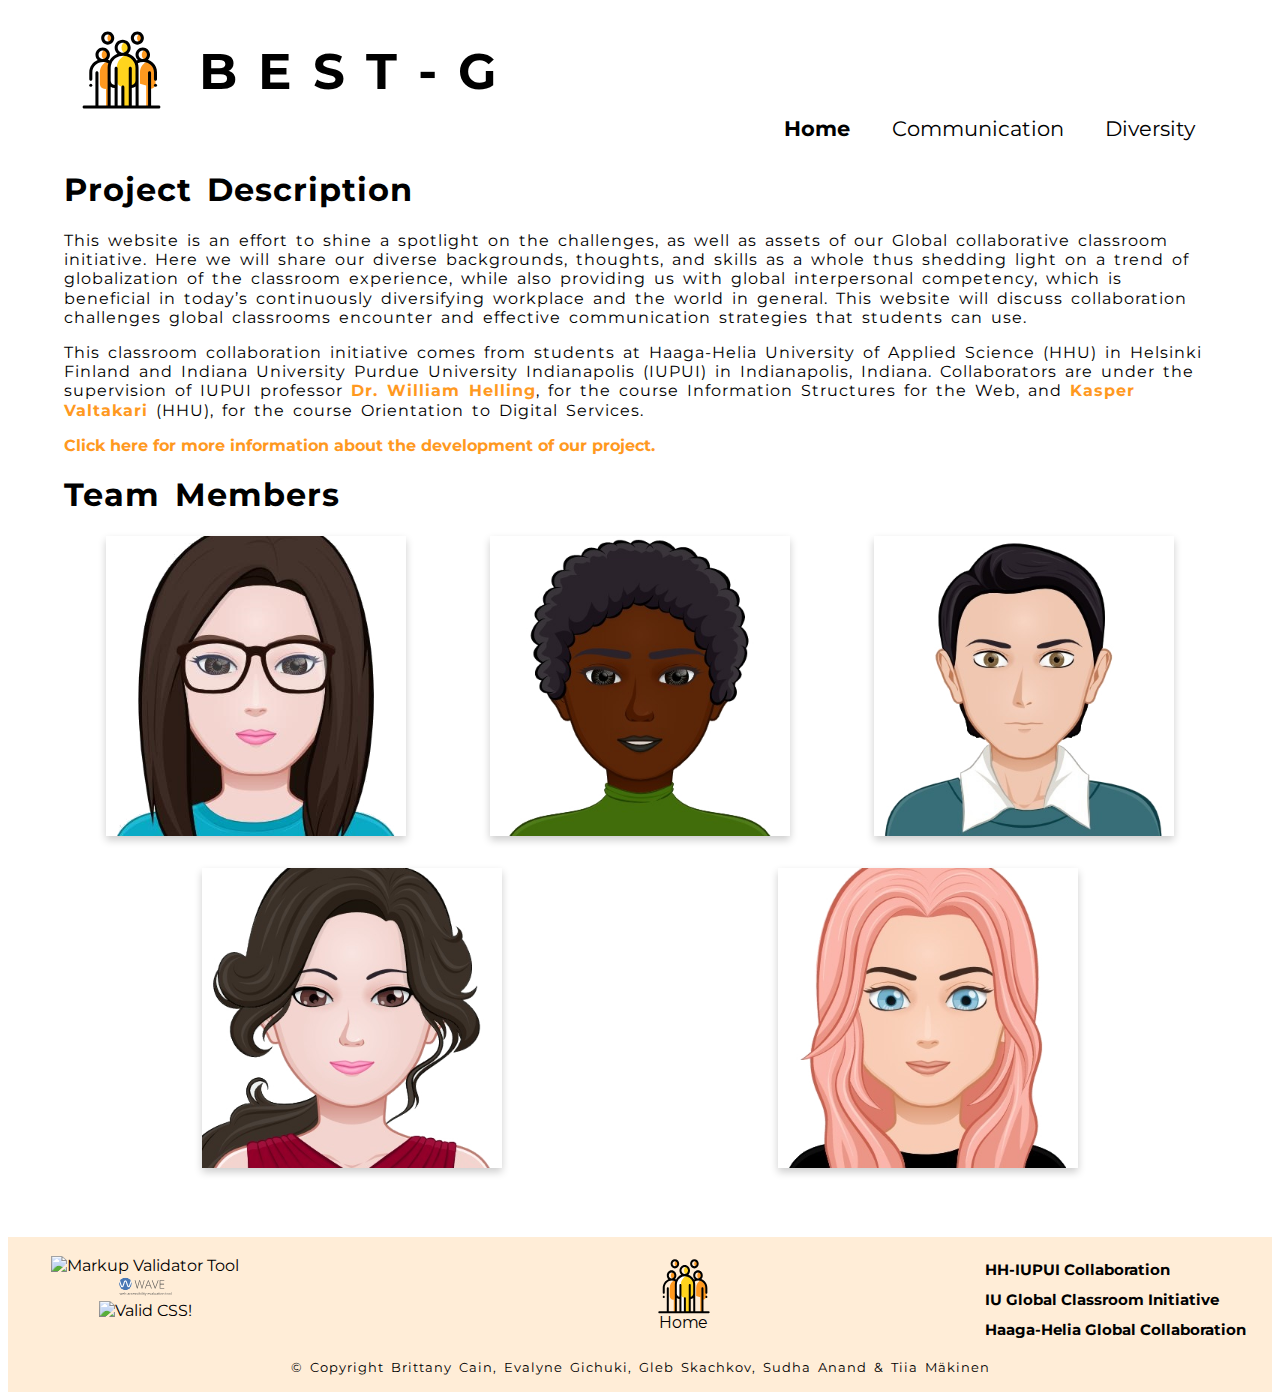
==== commit 3e3ab22c: "Update index.html" ====
--- a/index.html
+++ b/index.html
@@ -162,7 +162,7 @@
       </ul>
     </div>
 
-    <a href="index.html"><img class="footer-logo" src="images/foot.svg" alt="BEST-G Home" height="80" width="100px" ></a>
+    <a href="index.html"><img class="footer-logo" src="images/foot.svg" alt="BEST-G Home" height="80" width="100"></a>
 
 
     <div class="links">
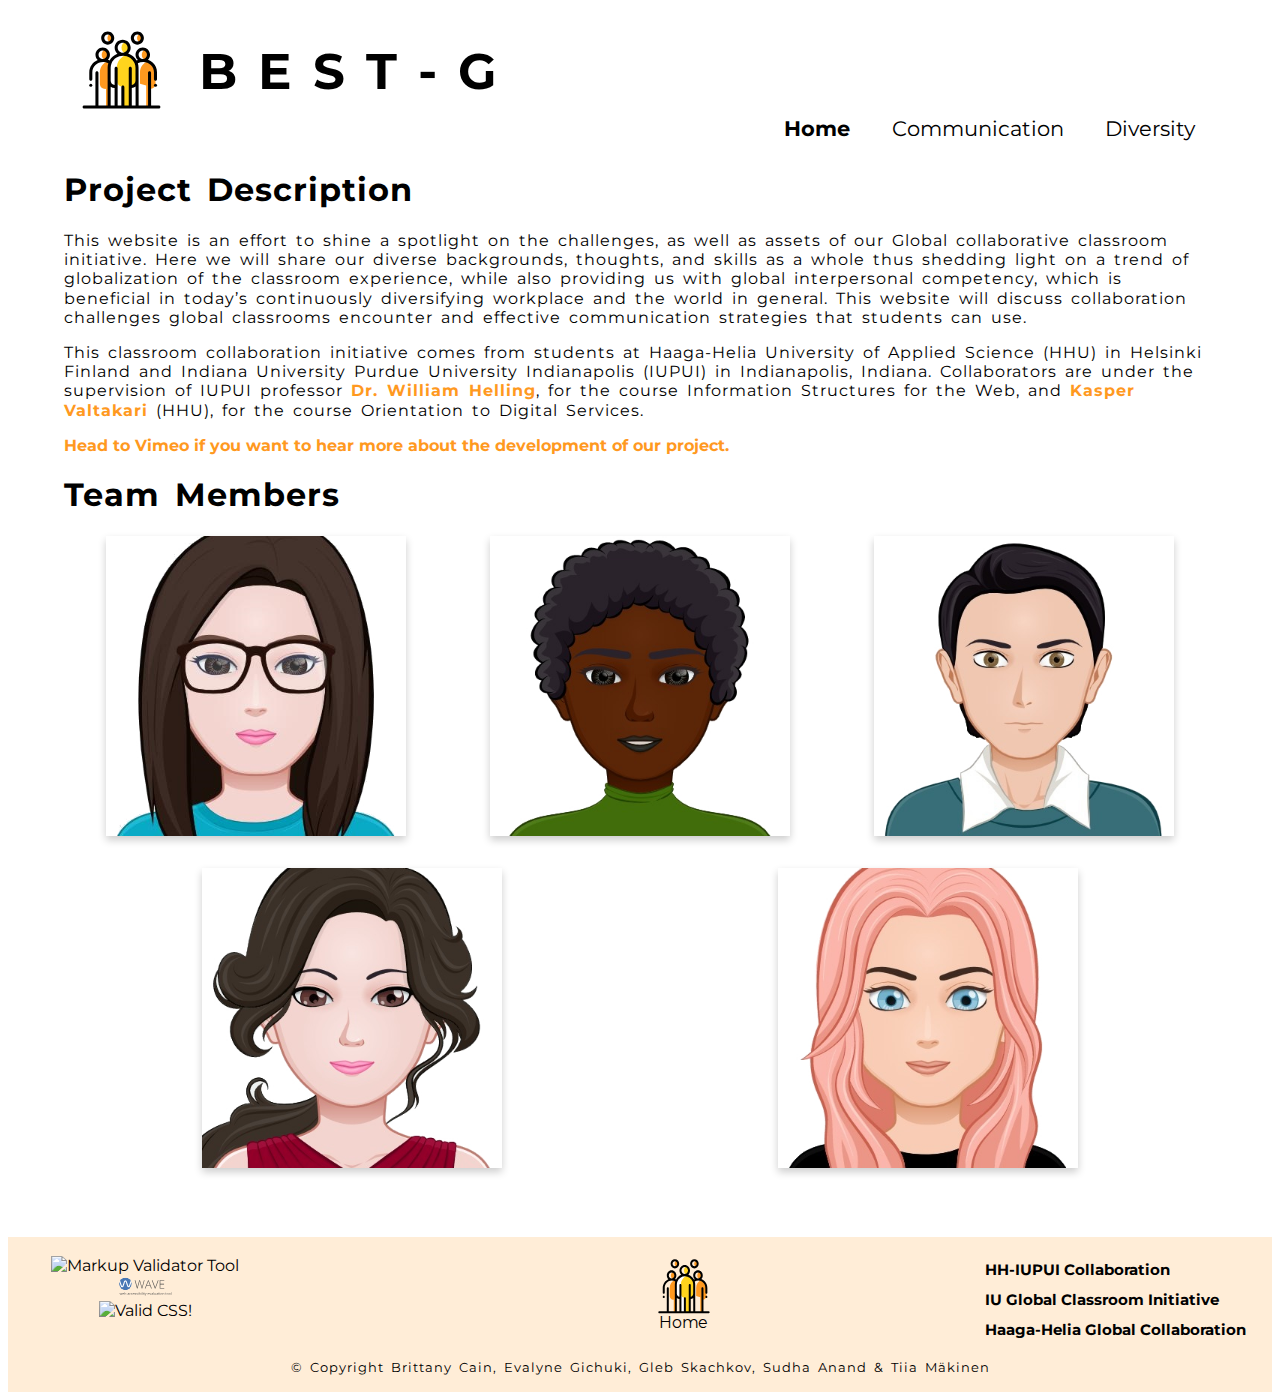
==== commit 6971ad37: "Update index.html" ====
--- a/index.html
+++ b/index.html
@@ -44,13 +44,8 @@
 	for the course Information Structures for the Web, and <b><a href="https://www.linkedin.com/in/kassu/">Kasper Valtakari</a></b> (HHU), 
 	for the course Orientation to Digital
         Services.</p>
-        <b><a href="presentation/BEST-G_FinalPresentation.mp4" target="_blank">
-          <!-- <video width="auto" height="auto" controls> -->
-            <!-- <source src="presentation/BEST-G_FinalPresentation.mp4" type="video/mp4">
-            <source src="presentation/BEST-G_FinalPresentation.ogg" type="video.ogg"> -->
-              <!-- Your browser does not support the video tag. -->
-          <!-- </video> -->
-          Click here for more information about the development of our project.</a></b>
+        <b><a href="https://vimeo.com/544559354" target="_blank">
+          Head to Vimeo if you want to hear more about the development of our project.</a></b>
     </div>
 
     <h1>Team Members</h1>
@@ -145,17 +140,17 @@
     <div class="validators">
       <ul>
         <li>
-          <a href="https://validator.w3.org/nu/?doc=https://hh-iupui.github.io/group3">
+          <a href="https://validator.w3.org">
             <img class="footer-validators-img" src="https://www.w3.org/Icons/WWW/w3c_home_nb.png" alt="Markup Validator Tool">
           </a>
         </li>
         <li>
-          <a href="https://wave.webaim.org/report#/https://hh-iupui.github.io/group3/" id="wave5logo">
+          <a href="https://wave.webaim.org">
             <img class="footer-validators-img" src="images/wavelogo.svg" alt="WAVE Web Accessibility Evaluation Tool">
           </a>
         </li>
         <li>
-          <a href="https://jigsaw.w3.org/css-validator/check/referer">
+          <a href="https://jigsaw.w3.org/css-validator">
             <img class="footer-validators-img" src="https://jigsaw.w3.org/css-validator/images/vcss" alt="Valid CSS!" />
           </a>
         </li>
